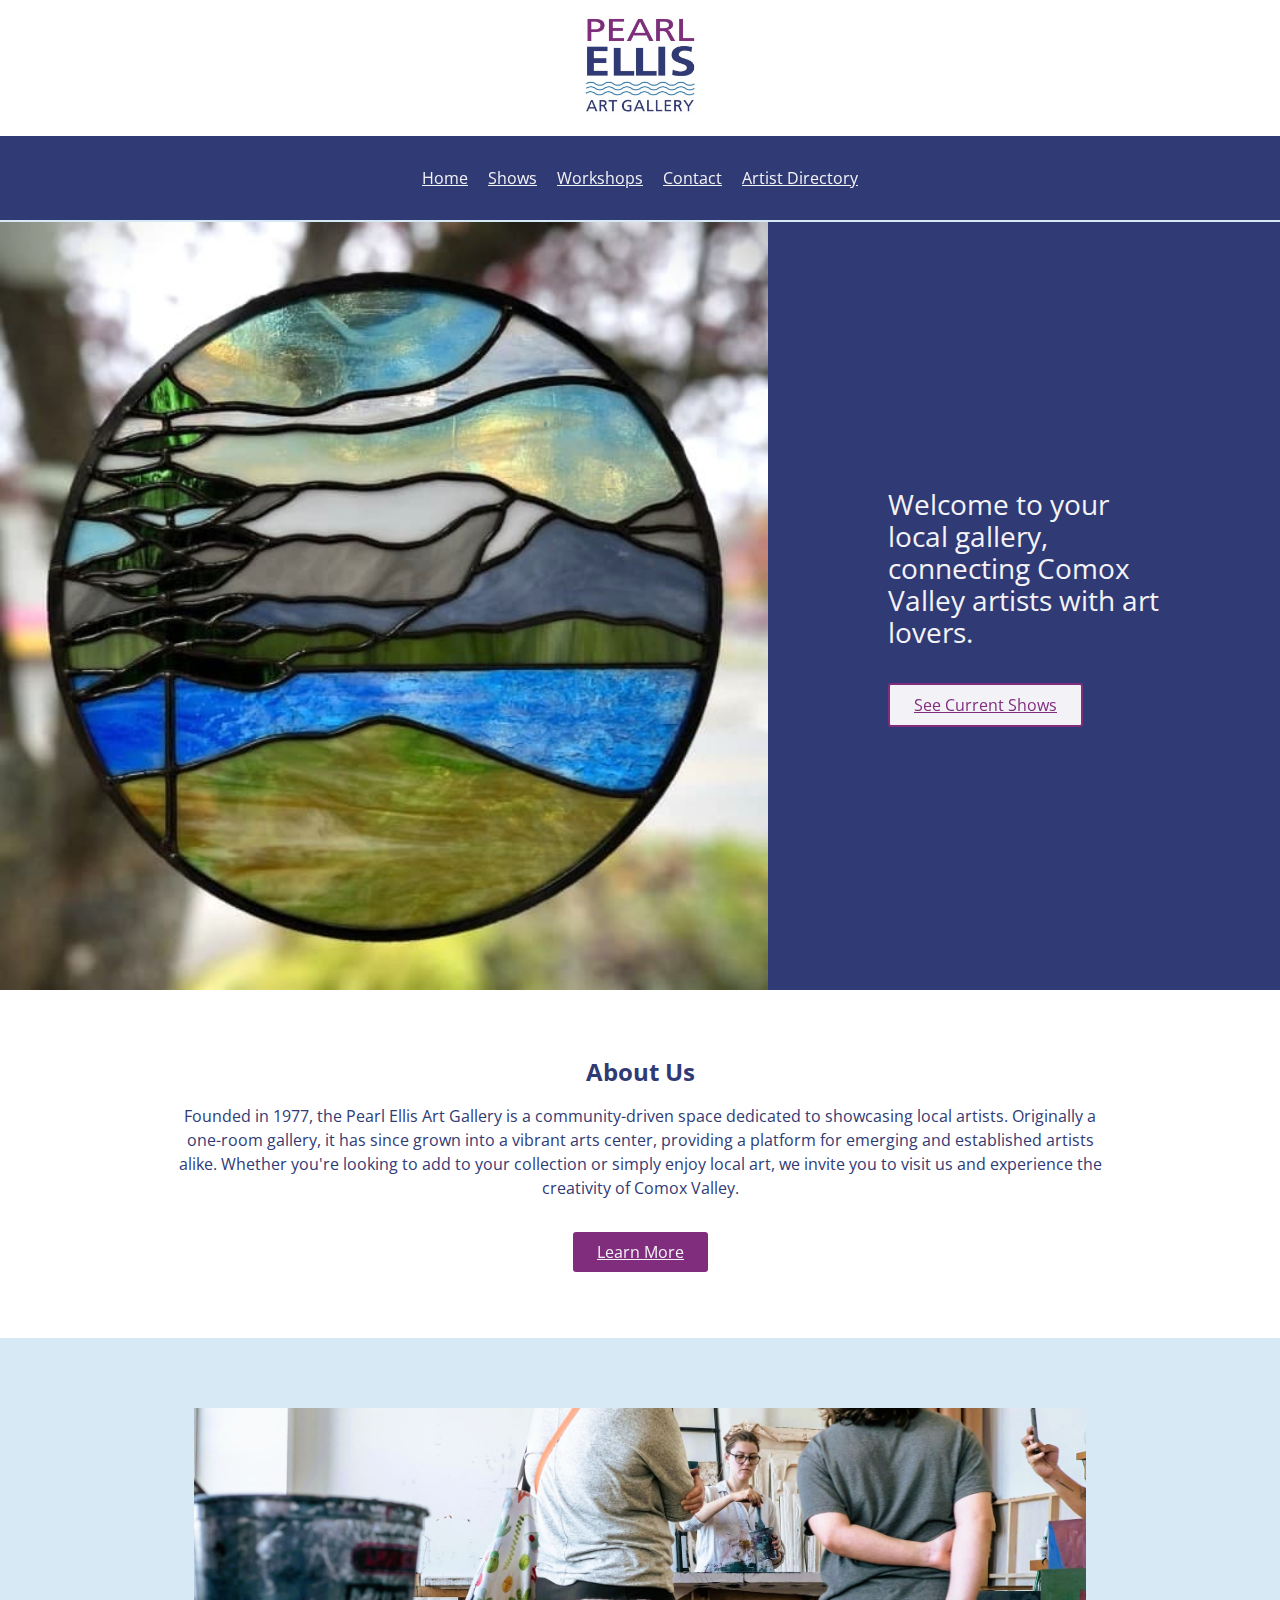
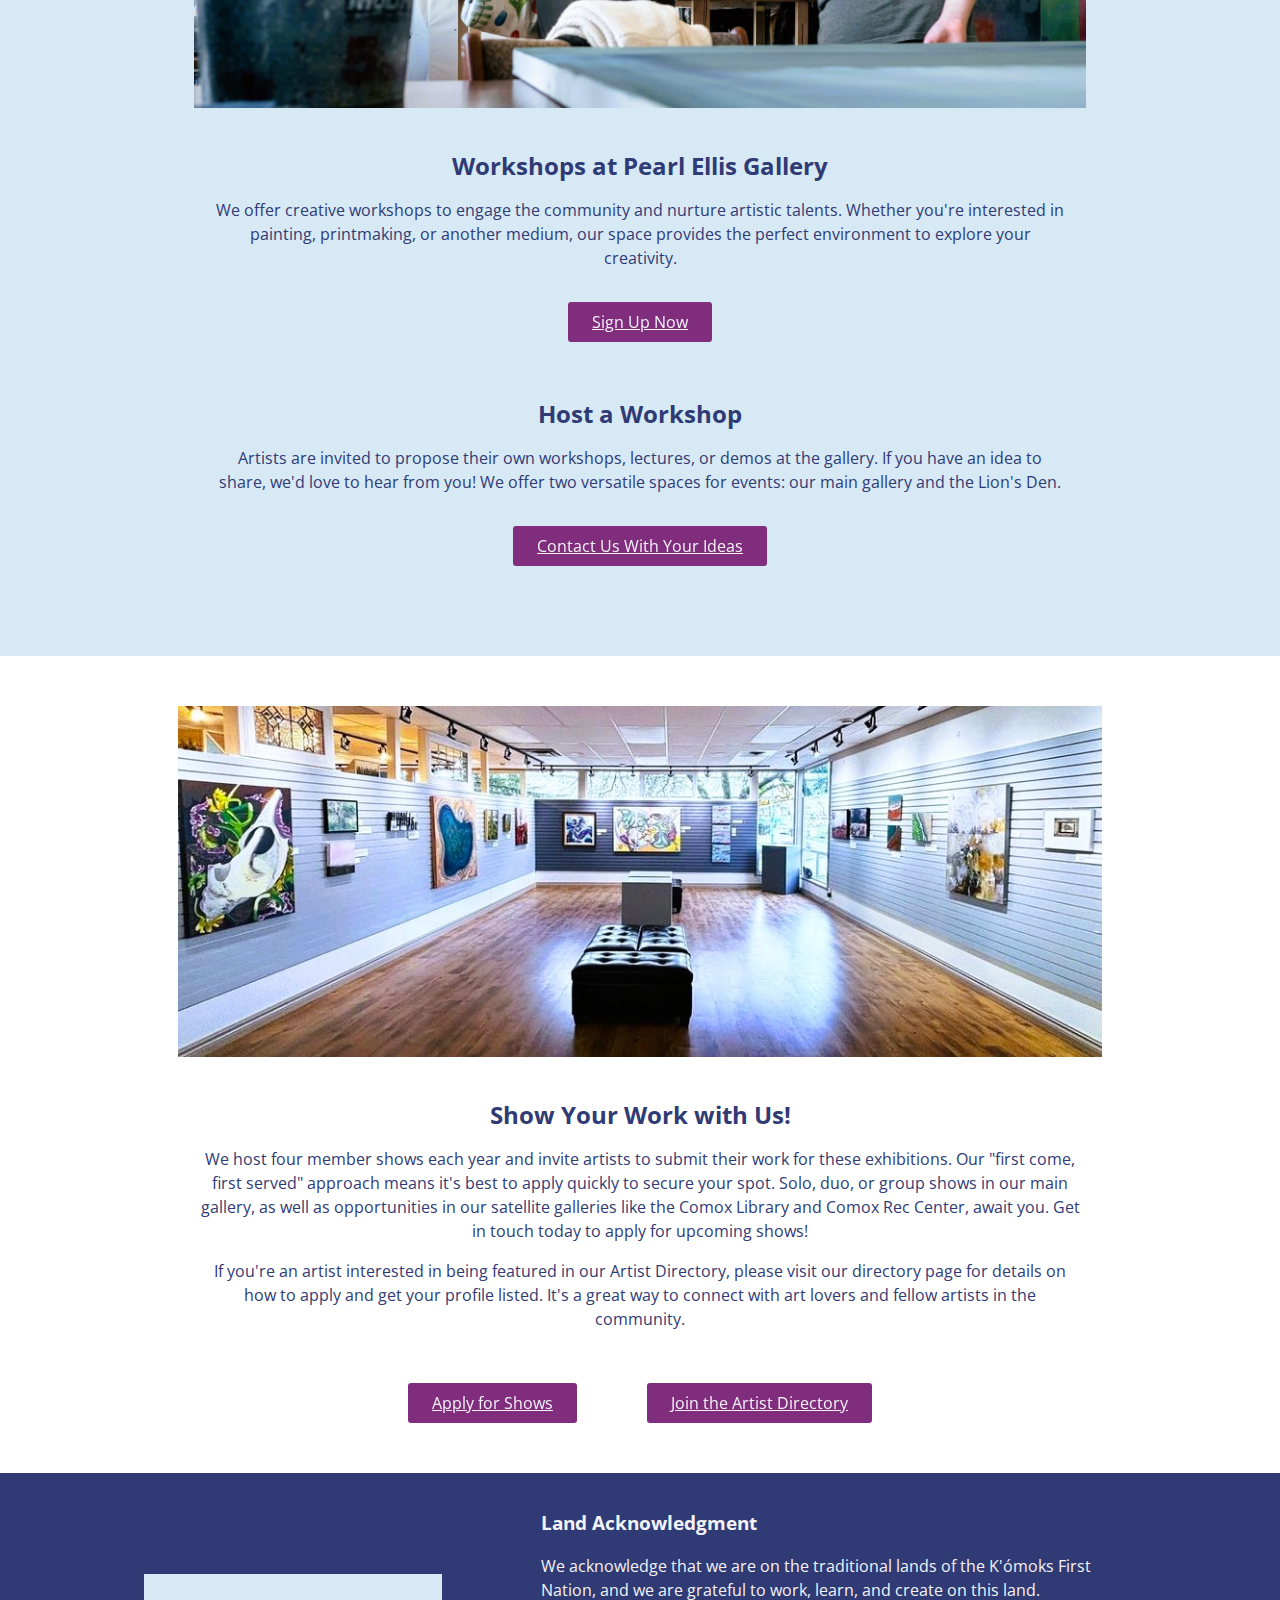
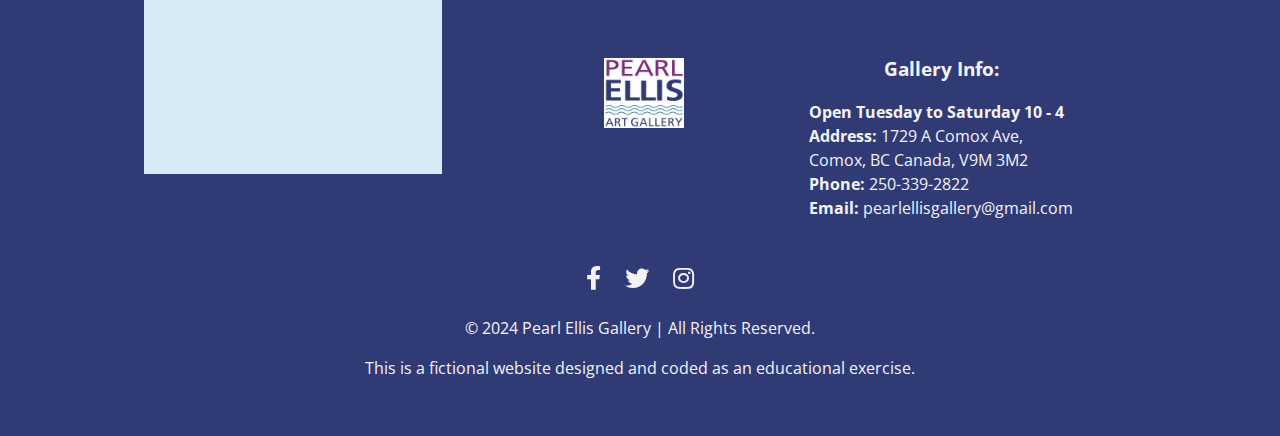
==== index.html @ 9b680665 "Make social icons grow on hover" ====
<!DOCTYPE html>
<html lang="en">
  <head>
    <meta charset="UTF-8" />
    <meta name="viewport" content="width=device-width, initial-scale=1.0" />
    <title>Home Page</title>
    <link rel="stylesheet" href="style.css" />
    <link rel="preconnect" href="https://fonts.googleapis.com" />
    <link rel="preconnect" href="https://fonts.gstatic.com" crossorigin />
    <link
      href="https://fonts.googleapis.com/css2?family=Roboto:wght@400;700&display=swap"
      rel="stylesheet"
    />
    <link
      href="https://fonts.googleapis.com/css2?family=Open+Sans:wght@400;700&display=swap"
      rel="stylesheet"
    />
    <link
      href="https://cdnjs.cloudflare.com/ajax/libs/font-awesome/5.15.4/css/all.min.css"
      rel="stylesheet"
    />
  </head>
  <body>
    <header>
      <div class="header-logo">
        <a href="index.html"
          ><img
            src="images/pearl-ellis-logo.jpg"
            alt="Pearl Ellis Logo"
            width="112"
        /></a>
      </div>
      <nav>
        <button class="hamburger" aria-label="Toggle navigation">
          <i class="fas fa-bars"></i>
        </button>
        <ul class="nav-links">
          <li><a href="/index.html" class="hvr-grow">Home</a></li>
          <li><a href="/shows.html" class="hvr-grow">Shows</a></li>
          <li><a href="/workshops.html" class="hvr-grow">Workshops</a></li>
          <li><a href="/" class="hvr-grow">Contact</a></li>
          <li><a href="/artist-directory.html" class="hvr-grow">Artist Directory</a></li>
        </ul>
      </nav>
    </header>
    <main>
      <section class="hero">
        <div class="hero-copy">
          <h1>
            Welcome to your local gallery, connecting Comox Valley artists with
            art lovers.
          </h1>
          <a href="/shows" class="hvr-grow">See Current Shows</a>
        </div>
        <div class="hero-img">
          <img
            src="images/thom-rypien-hero2.jpg"
            alt="Thom Rypien stained glass landscape"
          />
        </div>
      </section>
      <section class="about">
        <h2>About Us</h2>
        <p>
          Founded in 1977, the Pearl Ellis Art Gallery is a community-driven
          space dedicated to showcasing local artists. Originally a one-room
          gallery, it has since grown into a vibrant arts center, providing a
          platform for emerging and established artists alike. Whether you're
          looking to add to your collection or simply enjoy local art, we invite
          you to visit us and experience the creativity of Comox Valley.
        </p>
        <a href="/about" class="hvr-grow">Learn More</a>
      </section>
      <section class="workshops">
        <div class="workshop-wrapper">
          <div class="workshop-img">
            <img
              src="images/workshop-pexels-urfriendlyphotog.jpg"
              alt="Students in a workshop"
            />
          </div>
          <!--There are no images of Pearl Ellis' workshops in action, so I borrowed one from Pexels-->
          <div class="workshop-copy">
            <h2>Workshops at Pearl Ellis Gallery</h2>
            <p>
              We offer creative workshops to engage the community and nurture
              artistic talents. Whether you&apos;re interested in painting,
              printmaking, or another medium, our space provides the perfect
              environment to explore your creativity.
            </p>
            <a href="/workshops" class="hvr-grow">Sign Up Now</a>
          </div>
          <div class="host-workshop">
            <h2>Host a Workshop</h2>
            <p>
              Artists are invited to propose their own workshops, lectures, or
              demos at the gallery. If you have an idea to share, we'd love to
              hear from you! We offer two versatile spaces for events: our main
              gallery and the Lion&apos;s Den.
            </p>
            <a href="mailto:" class="hvr-grow">Contact Us With Your Ideas</a>
          </div>
        </div>
      </section>
      <section class="artists">
        <div class="artists-img">
          <img
            src="images/pearl-ellis-gallery.jpg"
            alt="Photo of the Pearl Ellis Gallery"
          />
        </div>
        <!--This image is pretty small to begin with, so I didn't optimize.-->
        <div class="artists-copy">
          <h2>Show Your Work with Us&excl;</h2>
          <p>
            We host four member shows each year and invite artists to submit
            their work for these exhibitions. Our "first come, first served"
            approach means it&apos;s best to apply quickly to secure your spot.
            Solo, duo, or group shows in our main gallery, as well as
            opportunities in our satellite galleries like the Comox Library and
            Comox Rec Center, await you. Get in touch today to apply for
            upcoming shows!
          </p>
          <p>
            If you're an artist interested in being featured in our Artist
            Directory, please visit our directory page for details on how to
            apply and get your profile listed. It's a great way to connect with
            art lovers and fellow artists in the community.
          </p>
        </div>
        <div class="cta-buttons">
          <a href="/shows" class="hvr-grow">Apply for Shows</a>
          <a href="/artist-directory" class="hvr-grow"
            >Join the Artist Directory</a
          >
        </div>
      </section>
    </main>
    <footer>
      <section class="first-footer">
        <div class="foot-wrap">
          <div class="map"><iframe src="https://www.google.com/maps/embed?pb=!1m18!1m12!1m3!1d2582.0289167567903!2d-124.92687402348847!3d49.672593971454205!2m3!1f0!2f0!3f0!3m2!1i1024!2i768!4f13.1!3m3!1m2!1s0x54881315b96ec27f%3A0x7d62df0ee9deee7a!2sPearl%20Ellis%20Gallery!5e0!3m2!1sen!2sca!4v1732381402403!5m2!1sen!2sca" width="300" height="225" style="border:0;" allowfullscreen="" loading="lazy" referrerpolicy="no-referrer-when-downgrade"></iframe></div>
          <div class="foot-details">
            <div class="land-back">
              <h3>Land Acknowledgment</h3>
              <p>
                We acknowledge that we are on the traditional lands of the
                K&apos;ómoks First Nation, and we are grateful to work, learn,
                and create on this land.
              </p>
            </div>
            <div class="gallery-info">
              <a href="index.html">
                <img
                  src="images/pearl-ellis-logo.jpg"
                  alt="Pearl Ellis Logo"
                  width="80"
              /></a>
              <div class="info-wrap">
                <h3>Gallery Info&colon;</h3>
                <!--Adding the colon aligned the h3 with the list, mysteriously!-->
                <ul>
                  <li><strong>Open Tuesday to Saturday 10 - 4</strong></li>
                  <li>
                    <strong>Address:</strong> 1729 A Comox Ave,<br />Comox, BC
                    Canada, V9M 3M2
                  </li>
                  <li><strong>Phone:</strong> 250-339-2822</li>
                  <li><strong>Email:</strong> pearlellisgallery@gmail.com</li>
                </ul>
              </div>
            </div>
          </div>
        </div>
      </section>
      <section class="second-footer">
        <div class="socials">
          <a
            href="https://facebook.com/pearlellisgallerycomox"
            target="_blank"
            class="hvr-grow"
          >
            <i class="fab fa-facebook-f"></i>
          </a>
          <a
            href="https://twitter.com/pearlellis?prefetchTimestamp=1732036372555"
            target="_blank"
            class="hvr-grow"
          >
            <i class="fab fa-twitter"></i>
          </a>
          <a
            href="https://instagram.com/pearlellisgallery/"
            target="_blank"
            class="hvr-grow"
          >
            <i class="fab fa-instagram"></i>
          </a>
        </div>
        <div class="copyright">
          <p>&copy; 2024 Pearl Ellis Gallery | All Rights Reserved.</p>
          <p>
            This is a fictional website designed and coded as an educational
            exercise.
          </p>
        </div>
      </section>
    </footer>
    <!--Java script for hamburger menu-->
    <script>
      document
        .querySelector(".hamburger")
        .addEventListener("click", function () {
          document.querySelector(".nav-links").classList.toggle("active");
        });
    </script>
  </body>
</html>
---- style.css ----
/*-------- GLOBAL STYLES ---------*/

* {
  box-sizing: border-box;
}

html {
  font-size: 62.5%;
}

body {
  font-size: 1.6rem;
  font-family: "Open Sans", sans-serif;
  font-weight: 400;
  line-height: 2.4rem;
  margin: 0 auto;
  color: #303a75;
  text-align: center;
}

/*-------- TYPOGRAPHY ---------*/

h1 {
  line-height: 3.2rem;
  font-size: 2.8rem;
}

h1 h2 h3 {
  font-family: "Roboto", serif;
  font-weight: 400;
  font-style: normal;
}

a {
  color: #802d7e;
}

/*-------- HEADER ---------*/

.header-logo {
  padding-top: 1.6rem;
  padding-bottom: 1.6rem;
  margin: 0;
}

header nav {
  background-color: #303a75;
  width: 100%;
  position: relative;
  display: flex;
  justify-content: center;
  align-items: center;
  padding: 1rem;
  flex-direction: column;
  border-bottom: 2px solid #d6e9f5;
}

nav ul {
  list-style-type: none;
  padding: 0;
  text-align: center;
  display: none;
  flex-direction: column;
  justify-content: flex-start;
  align-items: center;
}

nav ul.active {
  display: flex;
}

nav a {
  text-decoration: underline;
  color: #f3f3f7;
  line-height: 3.2rem;
}

nav a:hover {
  color:#d6e9f5
}

/* Grow */
.hvr-grow {
  display: inline-block;
  vertical-align: middle;
  -webkit-transform: perspective(1px) translateZ(0);
  transform: perspective(1px) translateZ(0);
  box-shadow: 0 0 1px rgba(0, 0, 0, 0);
  -webkit-transition-duration: 0.3s;
  transition-duration: 0.3s;
  -webkit-transition-property: transform;
  transition-property: transform;
}
.hvr-grow:hover, .hvr-grow:focus, .hvr-grow:active {
  -webkit-transform: scale(1.1);
  transform: scale(1.1);
}

.hamburger {
  display: flex;
  flex-direction: column;
  align-items: center;
  background: none;
  border: none;
  color: #f3f3f7;
  font-size: 3.2rem;
}

/*-------- HERO SECTION---------*/

.hero-copy {
  background-color: #303a75;
  color: #f3f3f7;
  text-align: center;
  padding: 2rem;
}

.hero h1 {
  font-weight: 400;
}

.hero a {
  display: inline-block;
  background: #f3f3f7;
  padding: 8px 24px;
  border: 2px solid #802d7e;
  border-radius: 3px;
  margin-top: 1.6rem;
  margin-bottom: 1.6rem;
  cursor: pointer;
}

.hero a:hover {
  background-color: #802d7e;
  color: #f3f3f7;
  border: 2px solid #f3f3f7
}

.hero-img img {
  width: 100%;
  max-height: 400px;
  object-fit: cover;
}

/*-------- ABOUT SECTION ---------*/

.about {
  padding: 2rem;
}

.about a {
  display: inline-block;
  background: #802d7e;
  padding: 0.8rem 2.4rem;
  color: #f3f3f7;
  border-radius: 3px;
  margin-top: 1.6rem;
  margin-bottom: 1.6rem;
}

.about a:hover {
  background: #f3f3f7;
  color: #802d7e;
  border: 2px solid #802d7e;
  border-radius: 3px;
}

/*-------- WORKSHOP SECTION ---------*/

.workshop-img img {
  width: 100%;
  max-height: 300px;
  object-fit: cover;
}

.workshops {
  background-color: #d6e9f5;
  padding: 2rem;
}

.workshops a {
  display: inline-block;
  background: #802d7e;
  padding: 0.8rem 2.4rem;
  color: #f3f3f7;
  border-radius: 3px;
  margin-top: 1.6rem;
}

.workshop-copy,
.host-workshop {
  padding: 2rem;
}

.workshops a:hover {
  background: #f3f3f7;
  color: #802d7e;
  border: 2px solid #802d7e;
  border-radius: 3px;
}

/*-------- ARTISTS SECTION ---------*/

.artists {
  margin-bottom: 5rem;
}

.artists-img img {
  width: 100%;
  max-height: 400px;
  object-fit: cover;
}

.cta-buttons a {
  background: #802d7e;
  padding: 0.8rem 2.4rem;
  color: #f3f3f7;
  border-radius: 3px;
  margin-top: 1.6rem;
  display: inline-block;
  margin-right: 1rem;
  margin-left: 1rem;
}

.cta-buttons a:hover {
  background: #f3f3f7;
  color: #802d7e;
  border: 2px solid #802d7e;
  border-radius: 3px;
}

.artists-copy {
  padding: 2rem;
}

/*-------- FOOTER SECTION ---------*/

footer {
  background-color: #303a75;
  color: #f3f3f7;
  padding: 2rem;
}

.gallery-info ul {
  list-style: none;
  text-align: left;
}

.gallery-info {
  padding-top: 2rem;
  padding-bottom: 2rem;
}

.socials a {
  font-size: 2.4rem;
  color: #f3f3f7;
  text-decoration: none;
  padding: 1rem;
}

.socials a:hover {
  color: #d6e9f5;
}

.iframe {
  max-width: 200px;
}

/*========LARGE DEVICES (desktops, 1200px and up)========*/

@media only screen and (min-width: 1200px) {
  /*-------- LARGE HEADER ---------*/

  nav ul {
    display: flex;
    flex-direction: row;
  }

  nav ul li {
    margin: 0 1rem;
  }

  .hamburger {
    display: none;
  }

  /*-------- LARGE HERO ---------*/

  .hero {
    display: flex;
    flex-direction: row;
    align-items: stretch;
  }

  .hero-img img {
    width: 100%;
    height: 100%;
    max-height: none;
  }

  .hero-img {
    width: 60%;
    display: flex;
    justify-content: flex-start;
  }

  .hero-copy {
    width: 40%;
    text-align: left;
    align-content: center;
    padding: 12rem;
    order: 2;
  }

  /*-------- LARGE ABOUT ---------*/

  .about {
    margin: 0 auto;
    max-width: 80%;
    padding: 5rem;
  }

  /*-------- LARGE Workshops ---------*/

  .workshop-wrapper {
    max-width: 80%;
    margin: 0 auto;
    padding: 5rem;
  }

  /*-------- LARGE ARTISTS SECTION ---------*/

  .artists {
    margin: 0 auto;
    max-width: 80%;
    padding: 5rem;
  }

  .cta-buttons {
    display: flex;
    gap: 5rem;
    justify-content: center;
  }

  /*-------- LARGE FOOTERS ---------*/

  .foot-wrap {
    margin: 0 auto;
    max-width: 80%;
    display: flex;
    flex-direction: row;
    justify-content: space-between;
  }

  .first-footer {
    display: flex;
    flex-direction: row;
  }
  /*The map as a bg colour dummy, until I learn about the Google Map Embed*/
  .map {
    width: 30%;
    height: 200px;
    background-color: #d6e9f5;
    align-self: center;
  }

  .land-back {
    text-align: left;
  }

  .foot-details {
    width: 60%;
    align-items: center;
  }

  .first-footer {
    align-items: center;
    justify-content: space-between;
  }

  .gallery-info {
    display: flex;
    flex-direction: row;
    justify-content: space-around;
    align-items: flex-start;
  }

  .gallery-info img {
    max-height: 80px;
    margin-top: 2rem;
  }

  .gallery-info ul {
    padding: 0;
  }

  .copyright {
    padding-bottom: 2rem;
  }
}
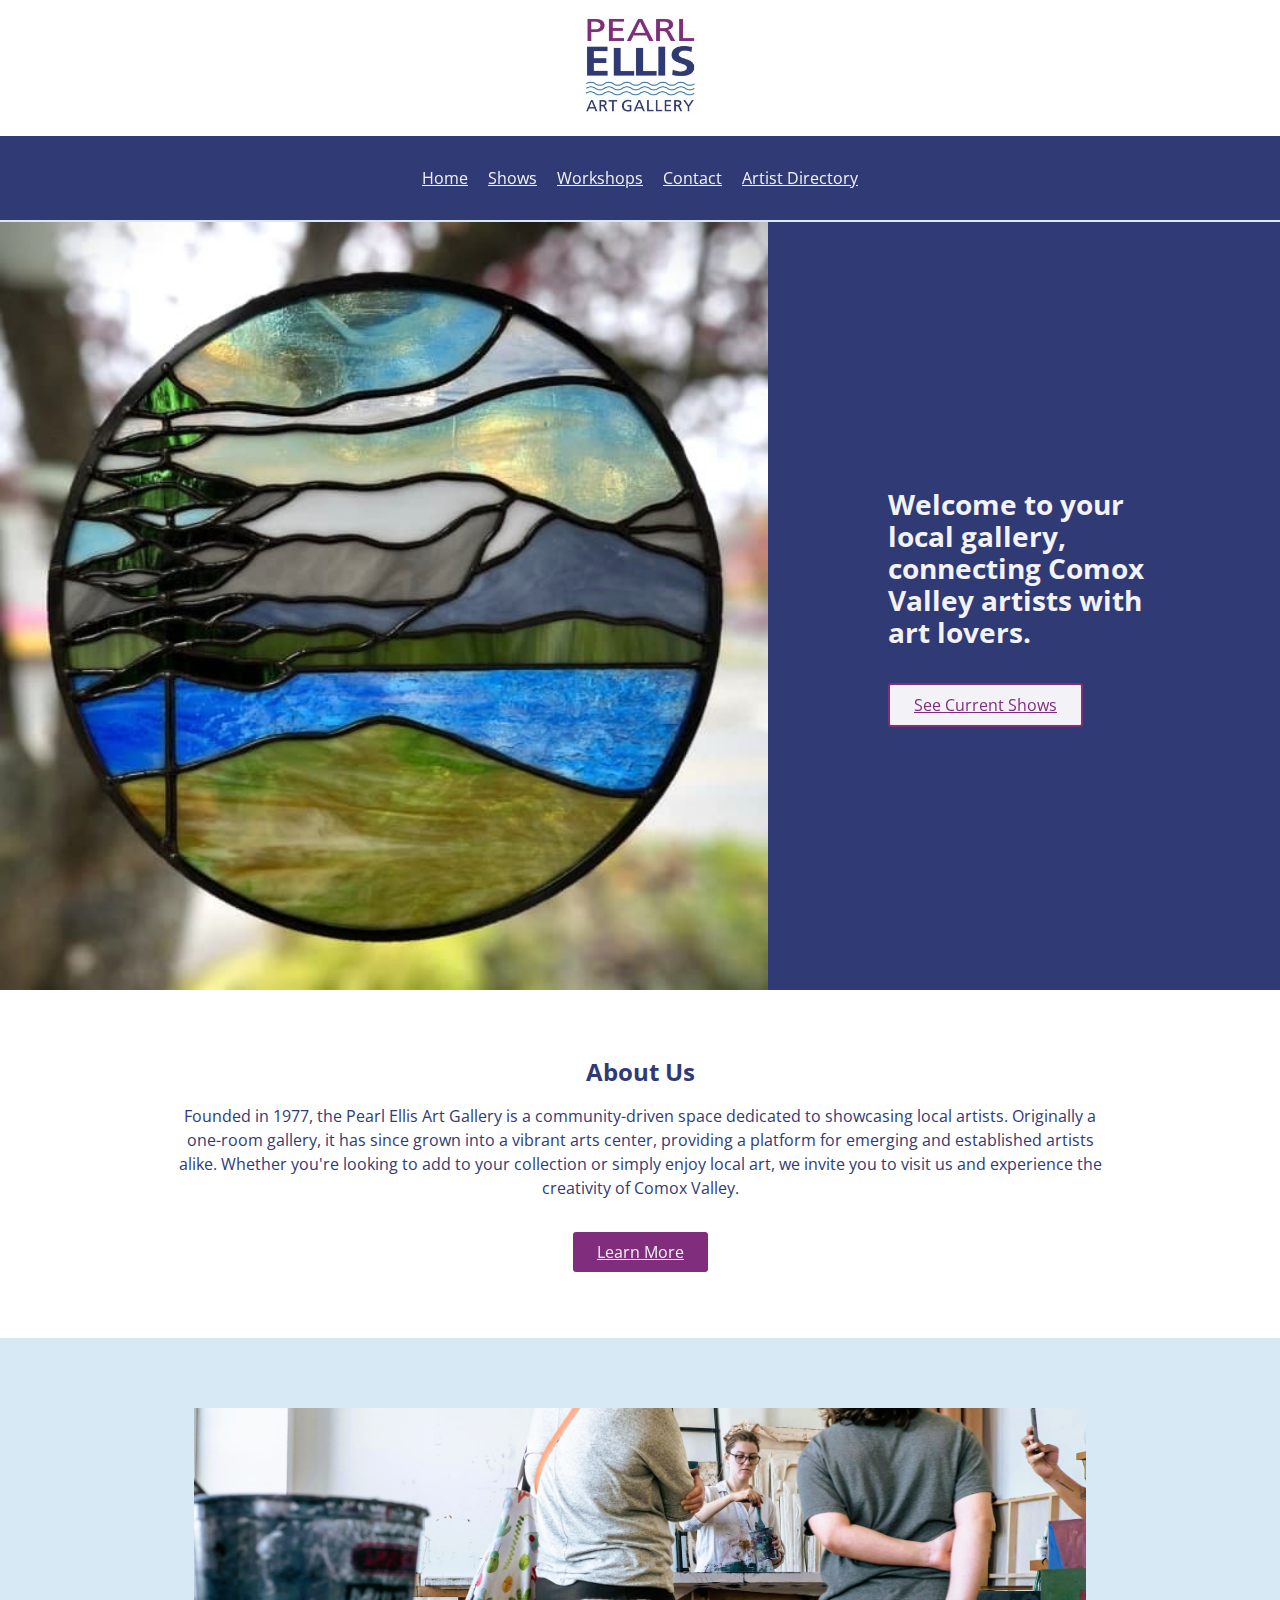
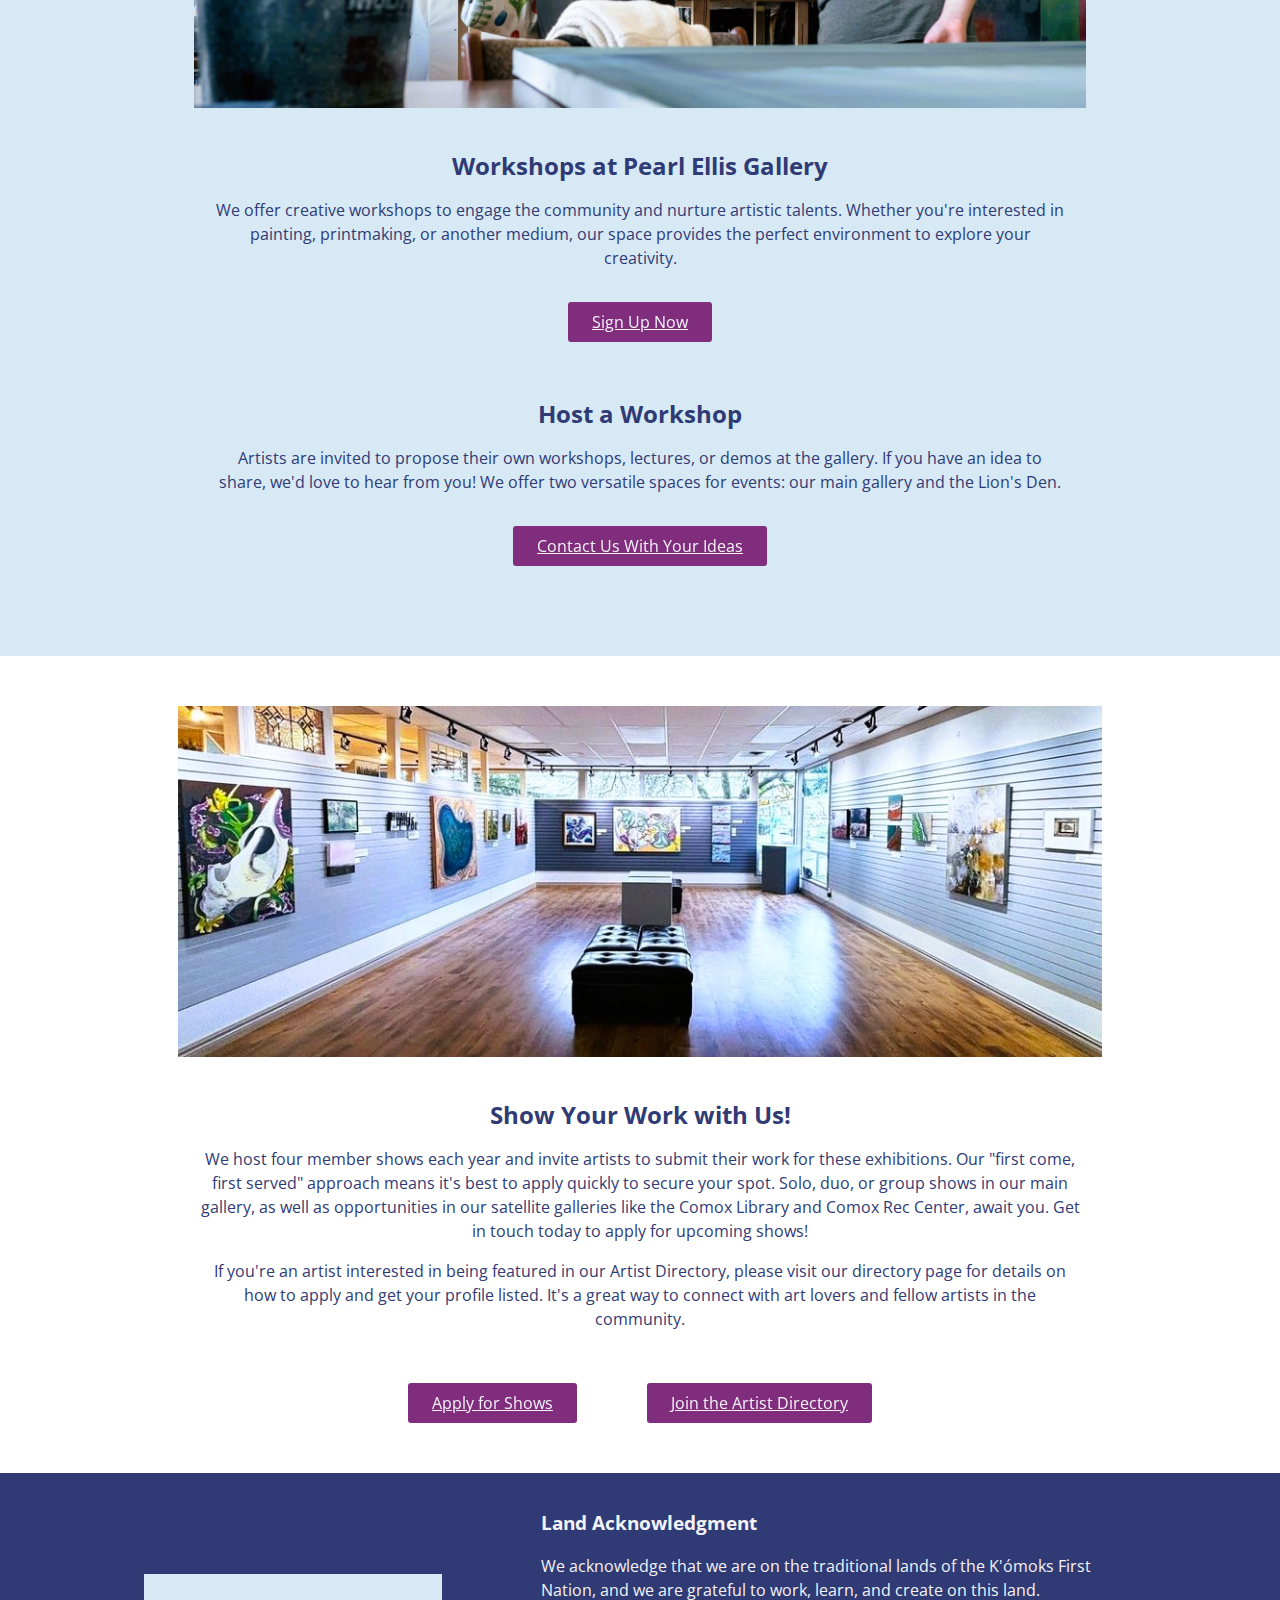
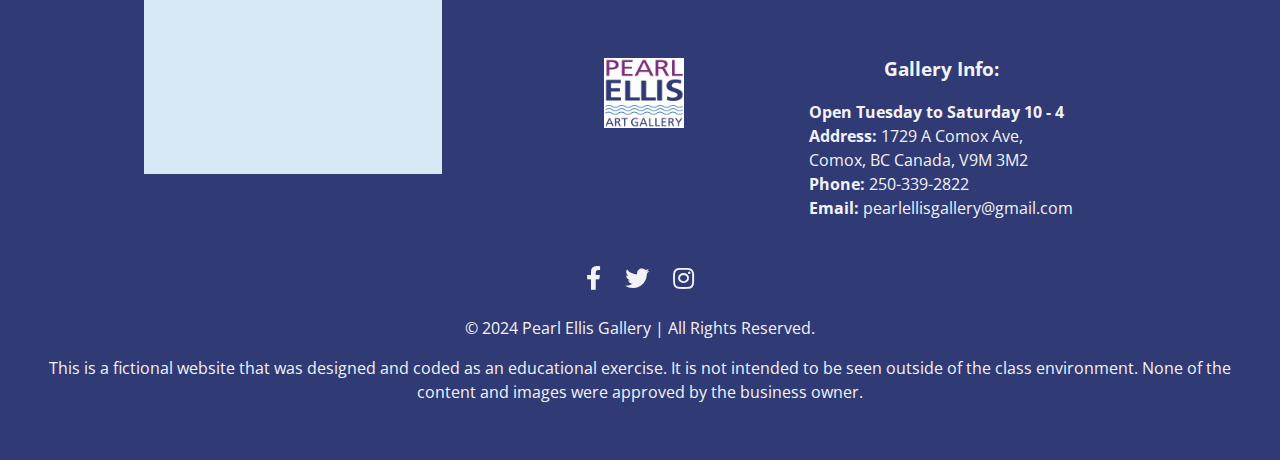
==== commit 8d1aae97: "Max disclaimer same as requested in project" ====
--- a/index.html
+++ b/index.html
@@ -35,11 +35,11 @@
           <i class="fas fa-bars"></i>
         </button>
         <ul class="nav-links">
-          <li><a href="/index.html" class="hvr-grow">Home</a></li>
-          <li><a href="/shows.html" class="hvr-grow">Shows</a></li>
-          <li><a href="/workshops.html" class="hvr-grow">Workshops</a></li>
+          <li><a href="index.html" class="hvr-grow">Home</a></li>
+          <li><a href="shows.html" class="hvr-grow">Shows</a></li>
+          <li><a href="/" class="hvr-grow">Workshops</a></li>
           <li><a href="/" class="hvr-grow">Contact</a></li>
-          <li><a href="/artist-directory.html" class="hvr-grow">Artist Directory</a></li>
+          <li><a href="artist-directory.html" class="hvr-grow">Artist Directory</a></li>
         </ul>
       </nav>
     </header>
@@ -199,9 +199,7 @@
         </div>
         <div class="copyright">
           <p>&copy; 2024 Pearl Ellis Gallery | All Rights Reserved.</p>
-          <p>
-            This is a fictional website designed and coded as an educational
-            exercise.
+          <p>This is a fictional website that was designed and coded as an educational exercise. It is not intended to be seen outside of the class environment. None of the content and images were approved by the business owner.
           </p>
         </div>
       </section>
--- a/style.css
+++ b/style.css
@@ -115,7 +115,7 @@
   padding: 2rem;
 }
 
-.hero h1 {
+.hero h1 h3 {
   font-weight: 400;
 }
 
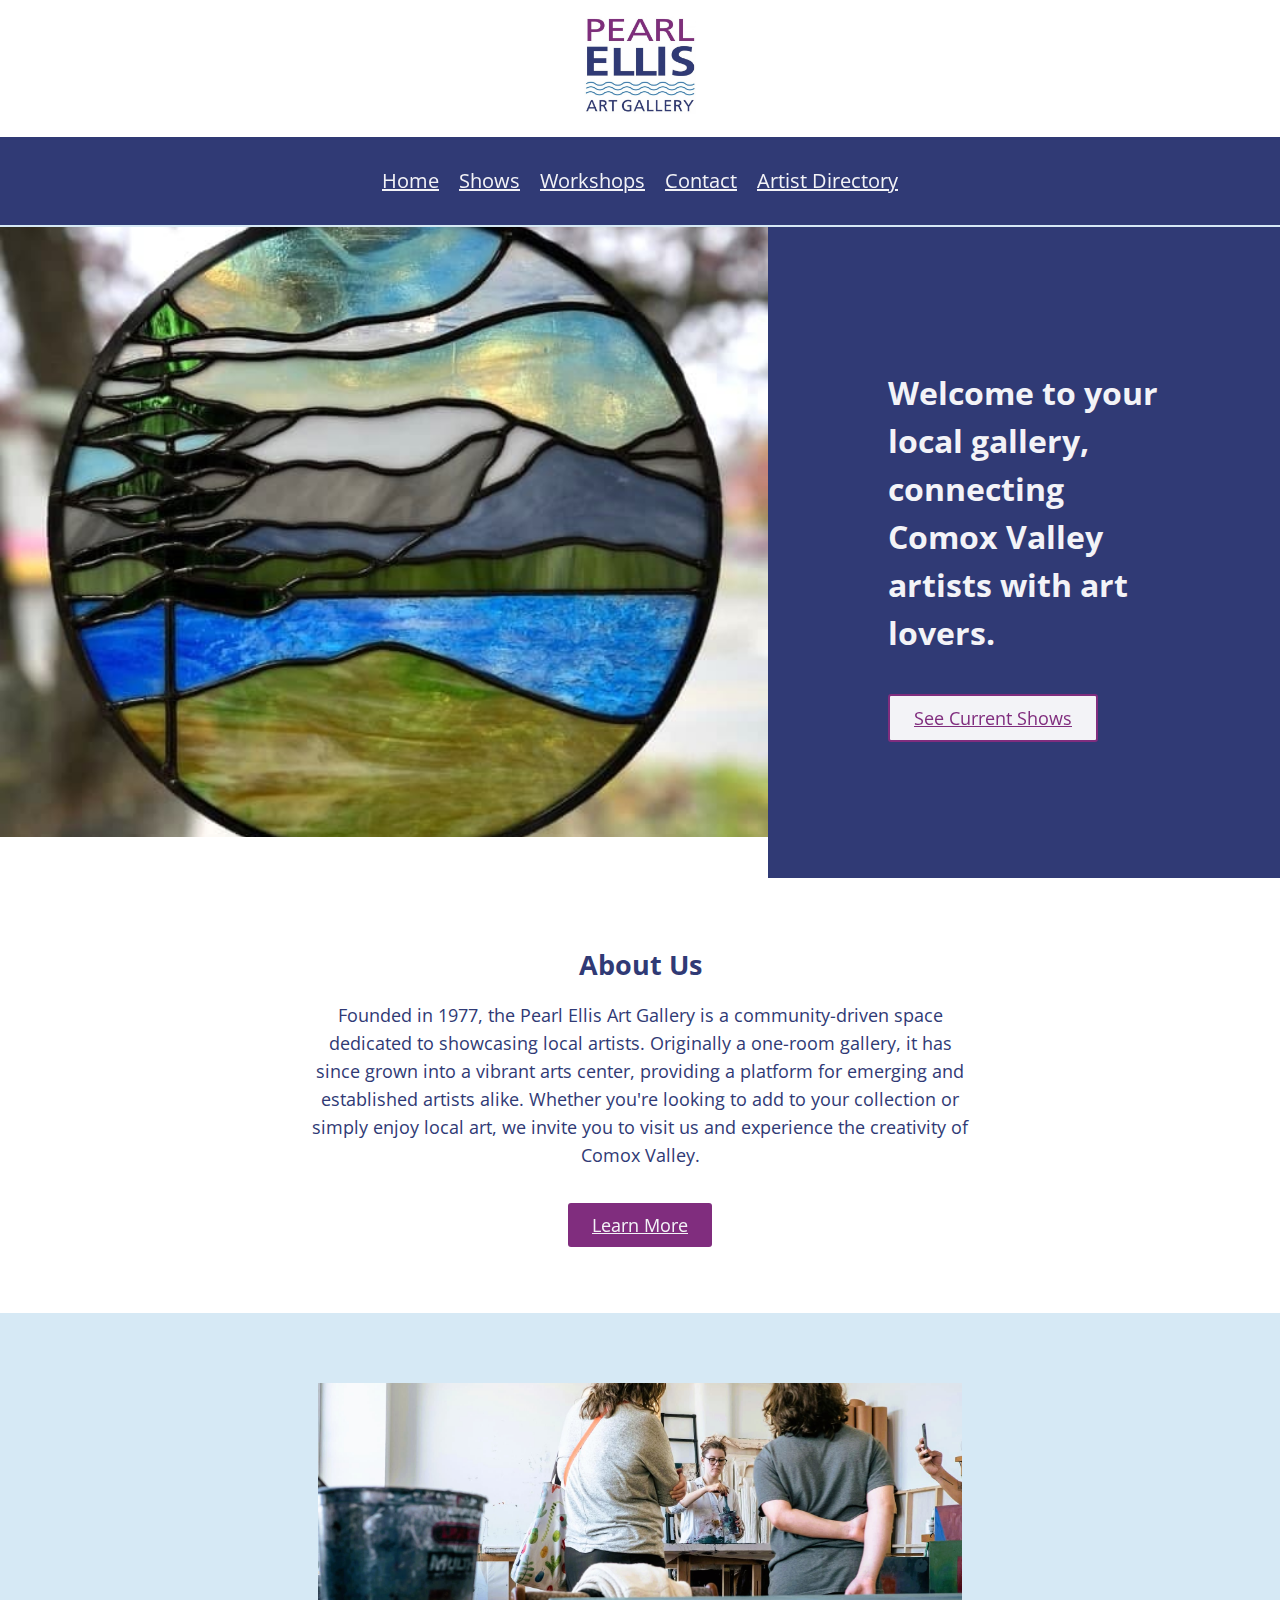
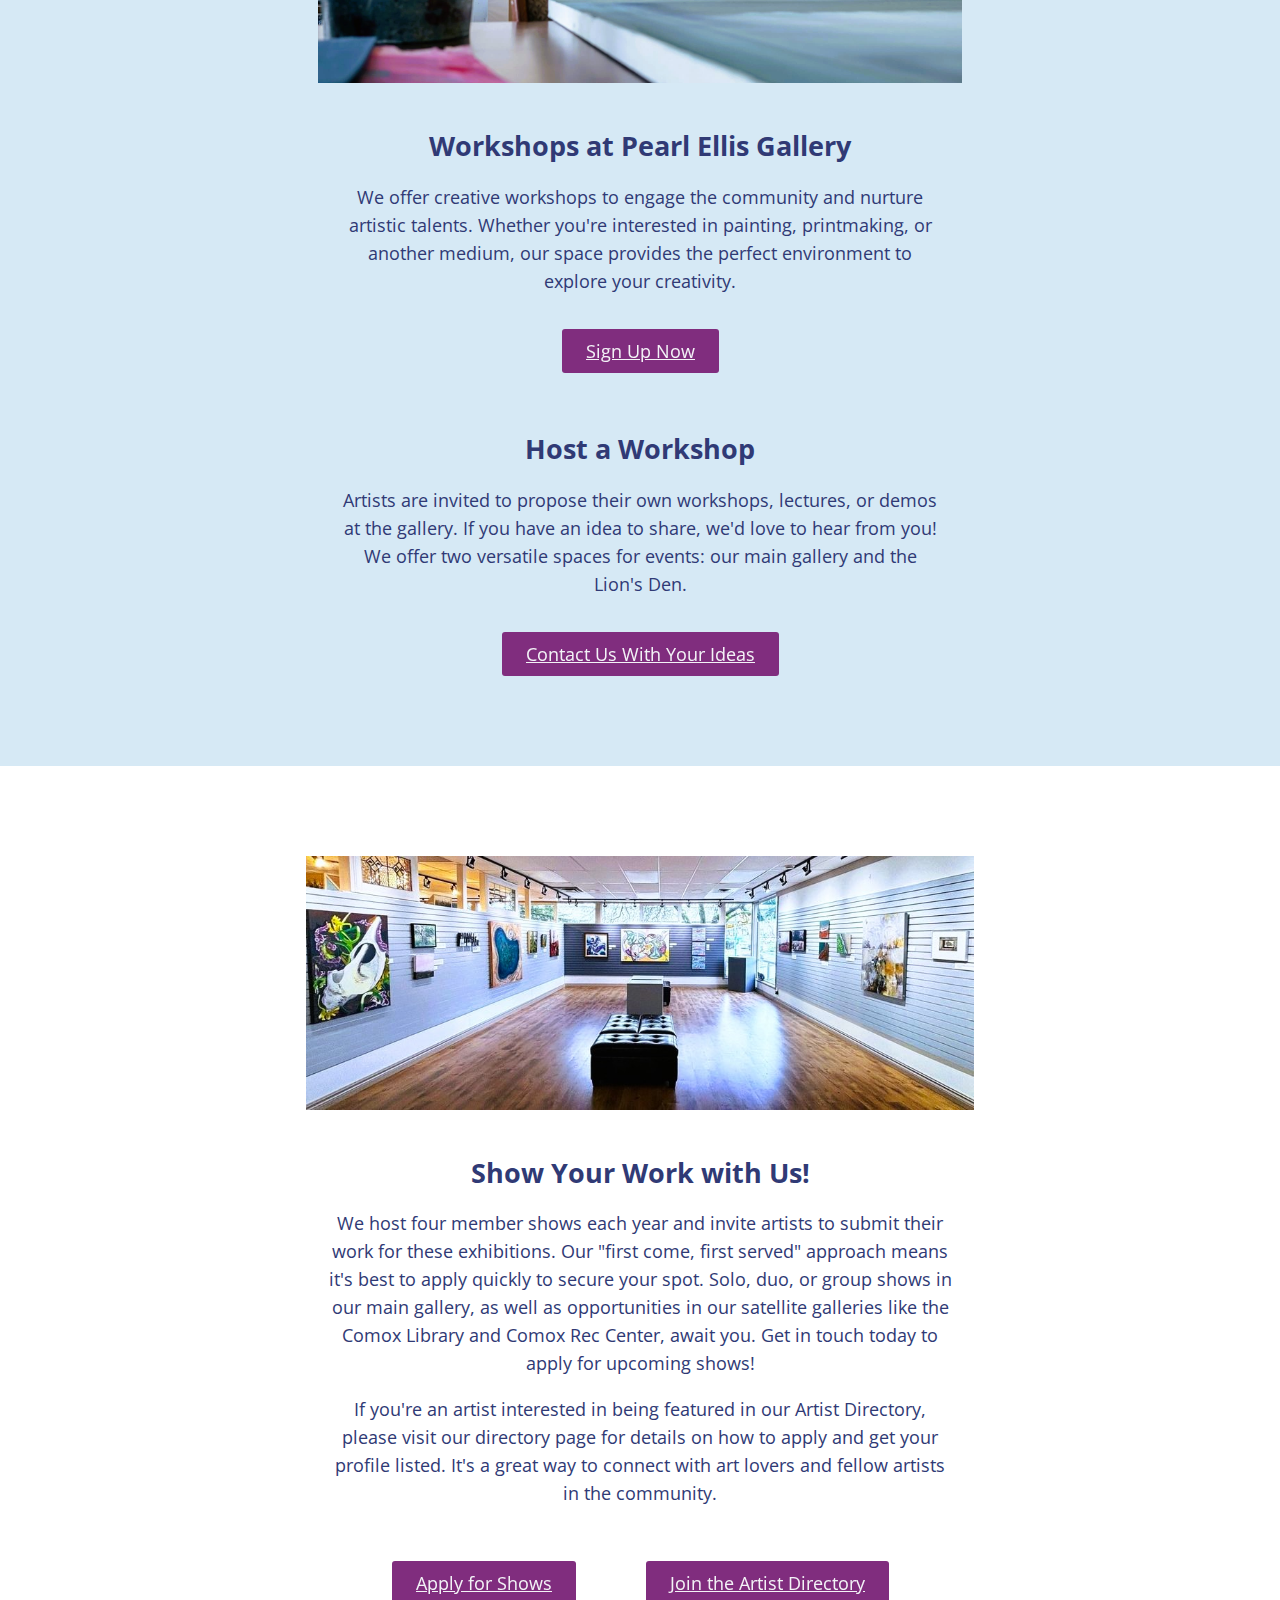
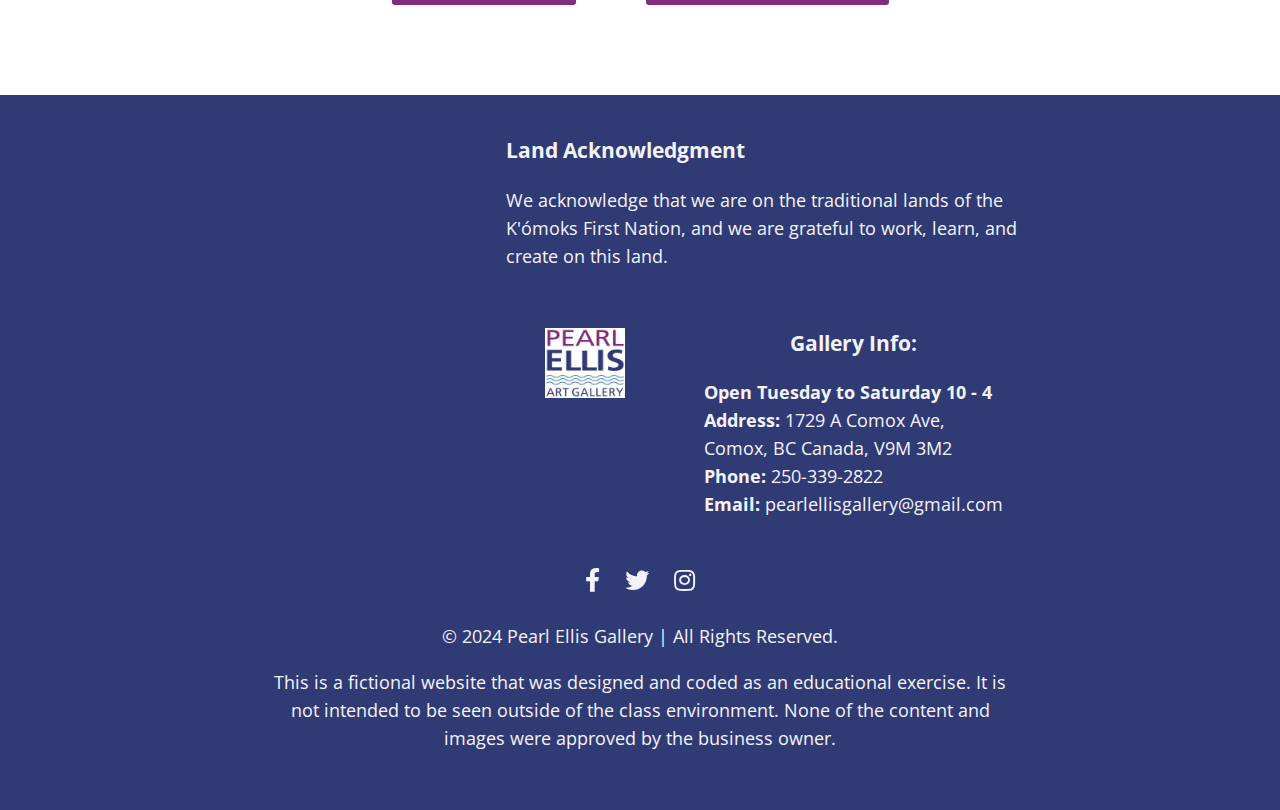
==== commit a7944c00: "Take out dead links" ====
--- a/index.html
+++ b/index.html
@@ -37,8 +37,8 @@
         <ul class="nav-links">
           <li><a href="index.html" class="hvr-grow">Home</a></li>
           <li><a href="shows.html" class="hvr-grow">Shows</a></li>
-          <li><a href="/" class="hvr-grow">Workshops</a></li>
-          <li><a href="/" class="hvr-grow">Contact</a></li>
+          <li><a href="" class="hvr-grow">Workshops</a></li>
+          <li><a href="" class="hvr-grow">Contact</a></li>
           <li><a href="artist-directory.html" class="hvr-grow">Artist Directory</a></li>
         </ul>
       </nav>
--- a/style.css
+++ b/style.css
@@ -1,4 +1,4 @@
-/*-------- GLOBAL STYLES ---------*/
+/*========= GLOBAL STYLES =========*/
 
 * {
   box-sizing: border-box;
@@ -9,74 +9,13 @@
 }
 
 body {
-  font-size: 1.6rem;
+  font-size: 1.8rem;
   font-family: "Open Sans", sans-serif;
   font-weight: 400;
-  line-height: 2.4rem;
+  line-height: 2.8rem;
   margin: 0 auto;
   color: #303a75;
   text-align: center;
-}
-
-/*-------- TYPOGRAPHY ---------*/
-
-h1 {
-  line-height: 3.2rem;
-  font-size: 2.8rem;
-}
-
-h1 h2 h3 {
-  font-family: "Roboto", serif;
-  font-weight: 400;
-  font-style: normal;
-}
-
-a {
-  color: #802d7e;
-}
-
-/*-------- HEADER ---------*/
-
-.header-logo {
-  padding-top: 1.6rem;
-  padding-bottom: 1.6rem;
-  margin: 0;
-}
-
-header nav {
-  background-color: #303a75;
-  width: 100%;
-  position: relative;
-  display: flex;
-  justify-content: center;
-  align-items: center;
-  padding: 1rem;
-  flex-direction: column;
-  border-bottom: 2px solid #d6e9f5;
-}
-
-nav ul {
-  list-style-type: none;
-  padding: 0;
-  text-align: center;
-  display: none;
-  flex-direction: column;
-  justify-content: flex-start;
-  align-items: center;
-}
-
-nav ul.active {
-  display: flex;
-}
-
-nav a {
-  text-decoration: underline;
-  color: #f3f3f7;
-  line-height: 3.2rem;
-}
-
-nav a:hover {
-  color:#d6e9f5
 }
 
 /* Grow */
@@ -96,6 +35,70 @@
   transform: scale(1.1);
 }
 
+/*========= TYPOGRAPHY =========*/
+
+h1 {
+  line-height: 4.8rem;
+  font-size: 3.2rem;
+}
+
+h1 h2 h3 {
+  font-family: "Roboto", serif;
+  font-weight: 400;
+  font-style: normal;
+}
+
+a {
+  color: #802d7e;
+}
+
+/*========= HOME PAGE ========*/
+
+/*-------- HEADER ---------*/
+
+.header-logo {
+  padding-top: 1.6rem;
+  padding-bottom: 1.6rem;
+  margin: 0;
+}
+
+header nav {
+  background-color: #303a75;
+  width: 100%;
+  position: relative;
+  display: flex;
+  justify-content: center;
+  align-items: center;
+  padding: 1rem;
+  flex-direction: column;
+  border-bottom: 2px solid #d6e9f5;
+}
+
+nav ul {
+  list-style-type: none;
+  padding: 0;
+  text-align: center;
+  display: none;
+  flex-direction: column;
+  justify-content: flex-start;
+  align-items: center;
+}
+
+nav ul.active {
+  display: flex;
+}
+
+nav a {
+  text-decoration: underline;
+  color: #f3f3f7;
+  font-size: 2.0rem;
+  line-height: 3.2rem;
+}
+
+nav a:hover {
+  color:#d6e9f5
+}
+
 .hamburger {
   display: flex;
   flex-direction: column;
@@ -266,9 +269,211 @@
   max-width: 200px;
 }
 
+/*========= SHOWS PAGE ========*/
+
+.submissions {
+  background-color: #d6e9f5;
+  padding: 2rem;
+}
+
+.upcoming,
+.more-upcoming,
+.recent,
+.old,
+.oldest
+{
+  padding: 2em;
+}
+
+.upcoming img {
+  width: 100%;
+  max-height: 400px;
+  object-fit: cover;
+  max-width: 600px;
+}
+
+/*-------- FORM STYLES ---------*/
+
+/*Styles are borrowed from Claire Guiot's Codepen and adjusted to fit my layout*/
+
+.wrapper-form {
+  background-color: #f3f3f7;
+  border-radius: 2px;
+  padding: 20px;
+  max-width: 800px;
+  margin: 0 auto;
+  text-align: left;
+}
+
+.wrapper-button {
+  display: flex;
+  justify-content: flex-end;
+}
+
+/*----Form Controls----*/
+
+input,
+select,
+textarea {
+  font-size: 1em;
+}
+
+input[type="text"],
+select,
+textarea {
+  width: 100%;
+  padding: 1.2rem;
+  border: 1px solid #d6e9f5;
+  border-radius: 4px;
+  margin-top: .6rem;
+  margin-bottom: 1.6rem;
+  resize: vertical;
+}
+
+input[type="email"] {
+  width: 100%;
+  padding: 1.2rem;
+  border: 1px solid #d6e9f5;
+  border-radius: 2px;
+  margin-top: .6rem;
+  margin-bottom: 1.6rem;
+  resize: vertical;
+}
+
+textarea {
+  font-family: "Open-Sans";
+}
+
+fieldset {
+  margin-bottom: 1.6rem;
+  border: 1px solid #d6e9f5;
+}
+
+.label-required {
+  font-size: 1.2rem;
+  color: red;
+}
+
+input:required {
+  border: 2px solid red;
+}
+
+input[type="submit"] {
+  background: #802d7e;
+  padding: 0.8rem 2.4rem;
+  color: #f3f3f7;
+  border-radius: 3px;
+  margin-top: 1.6rem;
+  display: inline-block;
+  margin-right: 1rem;
+  margin-left: 1rem;
+  border-style: none;
+}
+
+input[type="submit"]:hover {
+  background: #f3f3f7;
+  color: #802d7e;
+  border: 2px solid #802d7e;
+  border-radius: 3px;
+}
+
+input[type="file"] {
+  padding-bottom: 1.6rem;
+  padding-top: .8rem;
+}
+
+.past-wrap img {
+  width: 100%;
+  object-fit: cover;
+  max-width: 200px;
+}
+
+.past {
+  margin: 2em;
+}
+
+
+/*-------- Shows Video Section ---------*/
+
+.news {
+  margin: 1em;
+  padding-bottom: 2em;
+}
+
+.vid-wrap iframe {
+  width: 100%;
+  max-height: 400px;
+  object-fit: cover;
+  max-width: 600px;
+}
+
+/*======== ARTIST DIRECTORY PAGE ========*/
+
+
+.directory {
+  background-color: #d6e9f5;
+  padding-bottom: 3rem;
+}
+
+
+.directory-img img {
+  width: 100%;
+  max-width: 400px;
+  object-fit: cover;
+}
+
+/*Much guidance from Claire Guiot's Codepen, adjusted to suit my table requirements https://codepen.io/AskClaireGuiot/pen/qBXyrjB?editors=0110*/
+
+table {
+  text-align: left;
+  width: 100%;
+}
+
+td, th {
+  padding: .8rem;
+  text-wrap: nowrap;
+}
+
+th {
+  padding-top: 1.2rem;
+  padding-bottom: 1.2rem;
+  background-color: #303a75;
+  color: #f3f3f7;
+}
+
+tr:nth-child(even) {
+  background-color: #f3f3f7;
+}
+
+tr:nth-child(odd) {
+  background-color: #e6edf1;
+}
+
+tbody tr:hover {
+  background-color: #e7dee7;
+}
+
+.table-wrap {
+  overflow-x: auto;
+}
+
+table a {
+  color: #303a75;
+  text-decoration: underline;
+}
+
+table a:hover {
+  cursor: pointer;
+}
+
+
+
 /*========LARGE DEVICES (desktops, 1200px and up)========*/
 
 @media only screen and (min-width: 1200px) {
+  
+  /*===========LARGE HOME PAGE=============*/
+  
   /*-------- LARGE HEADER ---------*/
 
   nav ul {
@@ -295,7 +500,7 @@
   .hero-img img {
     width: 100%;
     height: 100%;
-    max-height: none;
+    max-height: 610px;
   }
 
   .hero-img {
@@ -323,7 +528,7 @@
   /*-------- LARGE Workshops ---------*/
 
   .workshop-wrapper {
-    max-width: 80%;
+    max-width: 60%;
     margin: 0 auto;
     padding: 5rem;
   }
@@ -332,7 +537,7 @@
 
   .artists {
     margin: 0 auto;
-    max-width: 80%;
+    max-width: 72%;
     padding: 5rem;
   }
 
@@ -346,7 +551,7 @@
 
   .foot-wrap {
     margin: 0 auto;
-    max-width: 80%;
+    max-width: 72%;
     display: flex;
     flex-direction: row;
     justify-content: space-between;
@@ -356,11 +561,10 @@
     display: flex;
     flex-direction: row;
   }
-  /*The map as a bg colour dummy, until I learn about the Google Map Embed*/
+
   .map {
     width: 30%;
     height: 200px;
-    background-color: #d6e9f5;
     align-self: center;
   }
 
@@ -368,9 +572,11 @@
     text-align: left;
   }
 
-  .foot-details {
+  .foot-details,
+  .copyright {
     width: 60%;
     align-items: center;
+    margin: 0 auto;
   }
 
   .first-footer {
@@ -397,5 +603,120 @@
   .copyright {
     padding-bottom: 2rem;
   }
-}
-
+
+  /*===========LARGE SHOWS PAGE=============*/
+
+  /*------ LARGE UPCOMING SECTION -------*/
+
+  .up h2 {
+    margin: 3em;
+  }
+
+  .upcoming-wrap {
+    display: flex;
+    flex-direction: row;
+    justify-content: space-around;
+    align-items: center;
+    width: 60%;
+    margin: 0 auto;
+    padding-bottom: 3em;
+  }
+
+  .more-upcoming {
+    flex: 1 1 300px;
+    text-align: left;
+  }
+
+  .upcoming {
+    flex: 1 1 300px;
+    text-align: left;
+
+  }
+
+    /*------ LARGE SUBMISSIONS SECTION -------*/
+
+  .wrapper-form {
+    margin: 0 auto;
+    max-width: 60%;
+  }
+
+  .wrap {
+    margin: 0 auto;
+    max-width: 600px;
+    padding-top: 2em;
+  }
+
+  .wrap h2 {
+    margin: 0;
+  }
+
+/*------ LARGE PAST SHOWS SECTION -------*/
+
+  .past-wrap {
+    display: flex;
+    flex-direction: row;
+    justify-content: space-around;
+    align-items: top;
+    width: 72%;
+    margin: 0 auto;
+  }
+
+  .past-wrap img {
+    max-height: 150px;
+  }
+
+  .recent {
+    flex: 1 1 300px;
+    text-align: left;
+  }
+
+  .old {
+    flex: 1 1 300px;
+    text-align: left;
+  }
+
+  .oldest {
+    flex: 1 1 300px;
+    text-align: left;
+  }
+
+/*------ LARGE SUBMISSIONS SECTION -------*/
+
+  .vid-wrap iframe {
+    margin-bottom: 3em;
+  }
+
+/*===========LARGE ARTIST DIRECTORY PAGE=============*/
+  
+/*-------- LARGE MEMBER SECTION ---------*/
+
+  .about {
+    margin: 0 auto;
+    max-width: 60%;
+  }
+
+  .directory {
+    padding: 5rem;
+  }
+
+  .directory p {
+    margin: 0 auto;
+    max-width: 60%;
+    padding-bottom: 2rem;
+  }
+
+  .table-wrap {
+    max-width: fit-content;
+    margin: 0 auto;
+  }
+
+  .artists {
+    margin: 0 auto;
+    max-width: 60%;
+    padding-top: 5em;
+    padding-bottom: 5em;
+  }
+
+/*-------- LARGE ARTIST DIRECTORY SECTION ---------*/
+
+}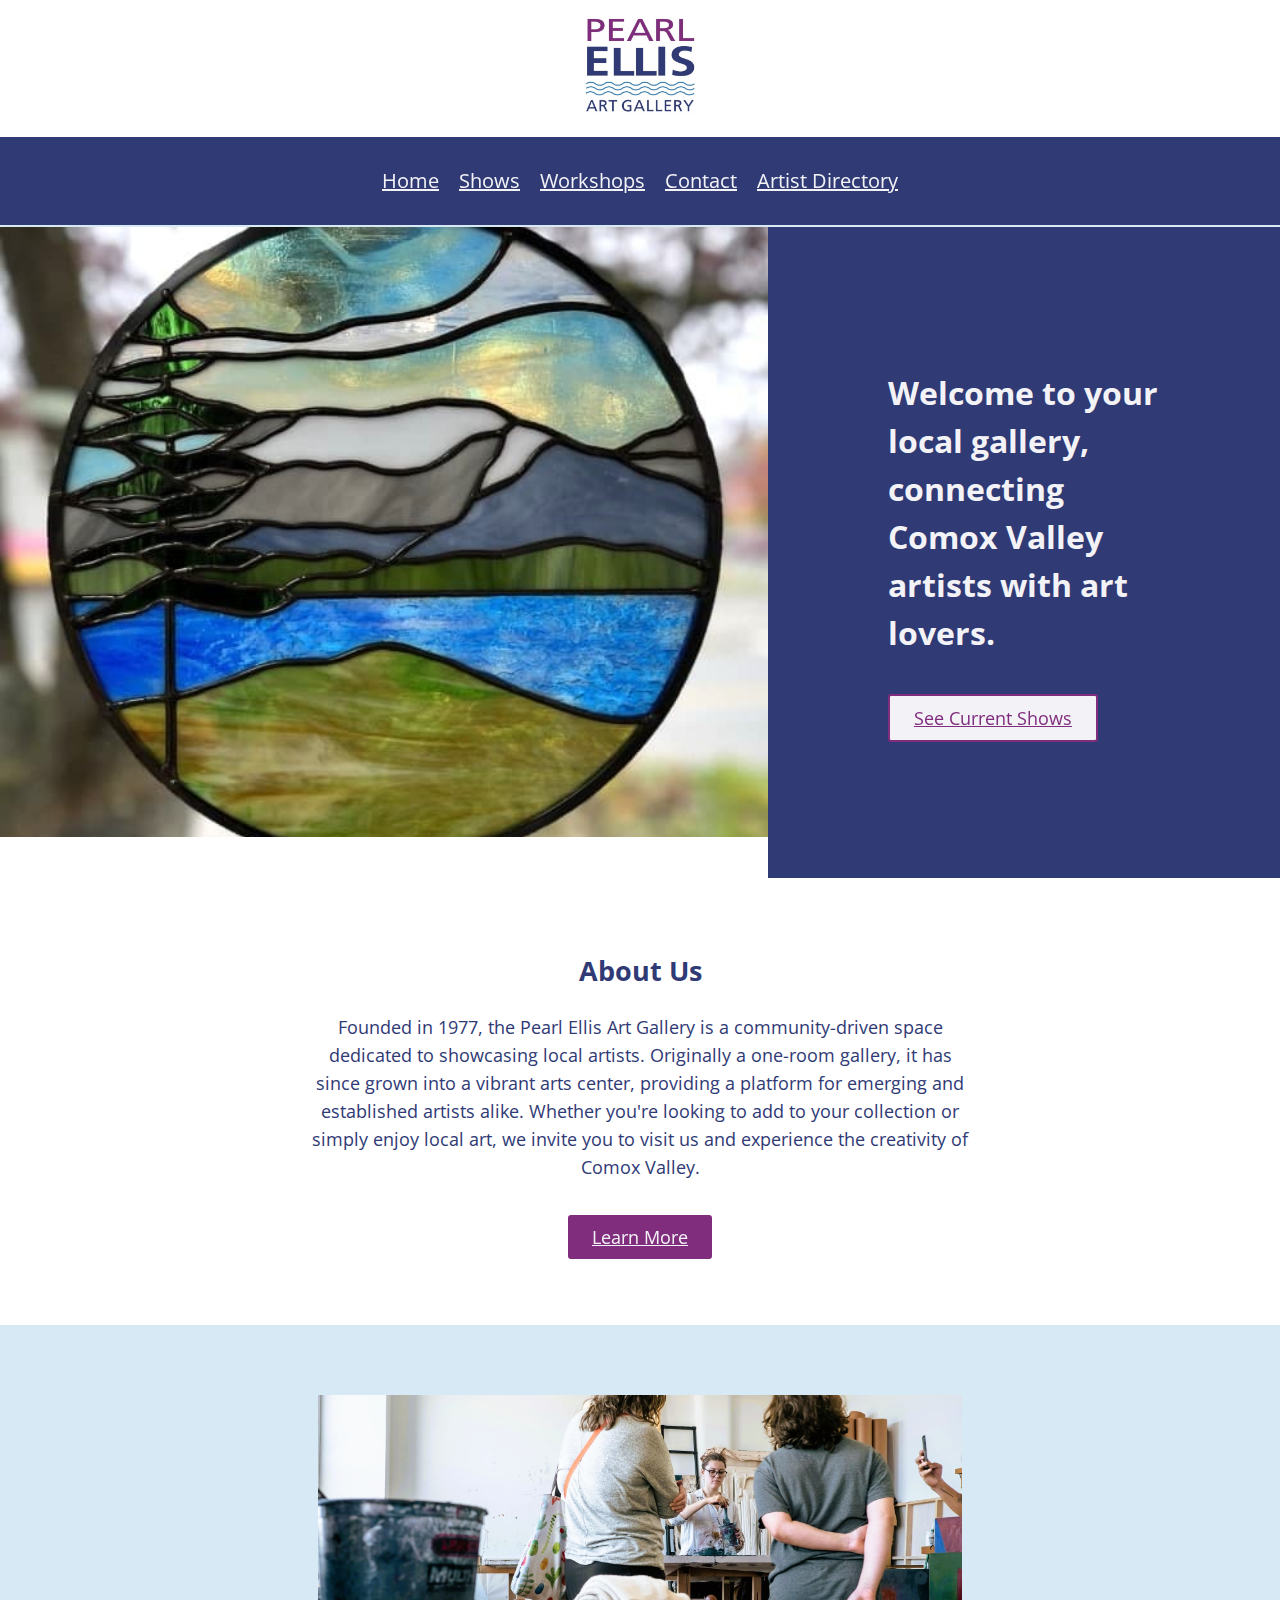
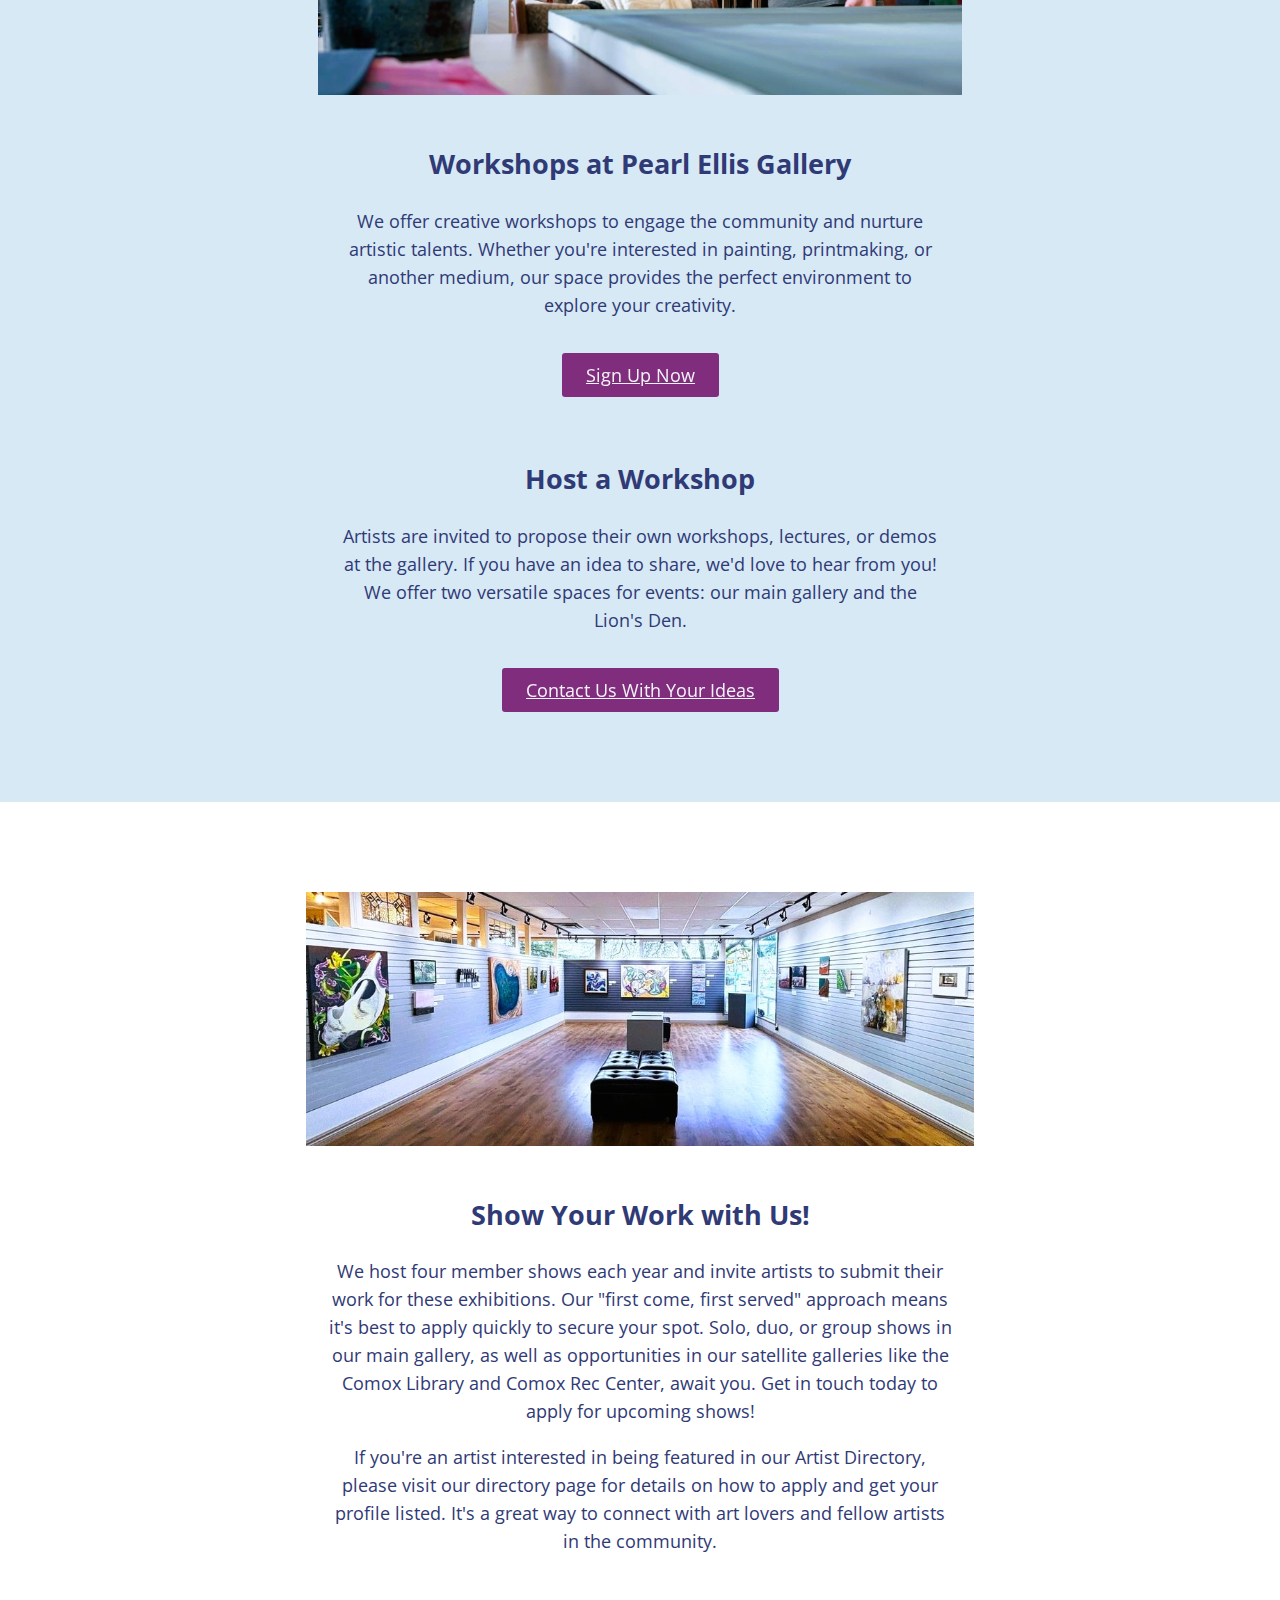
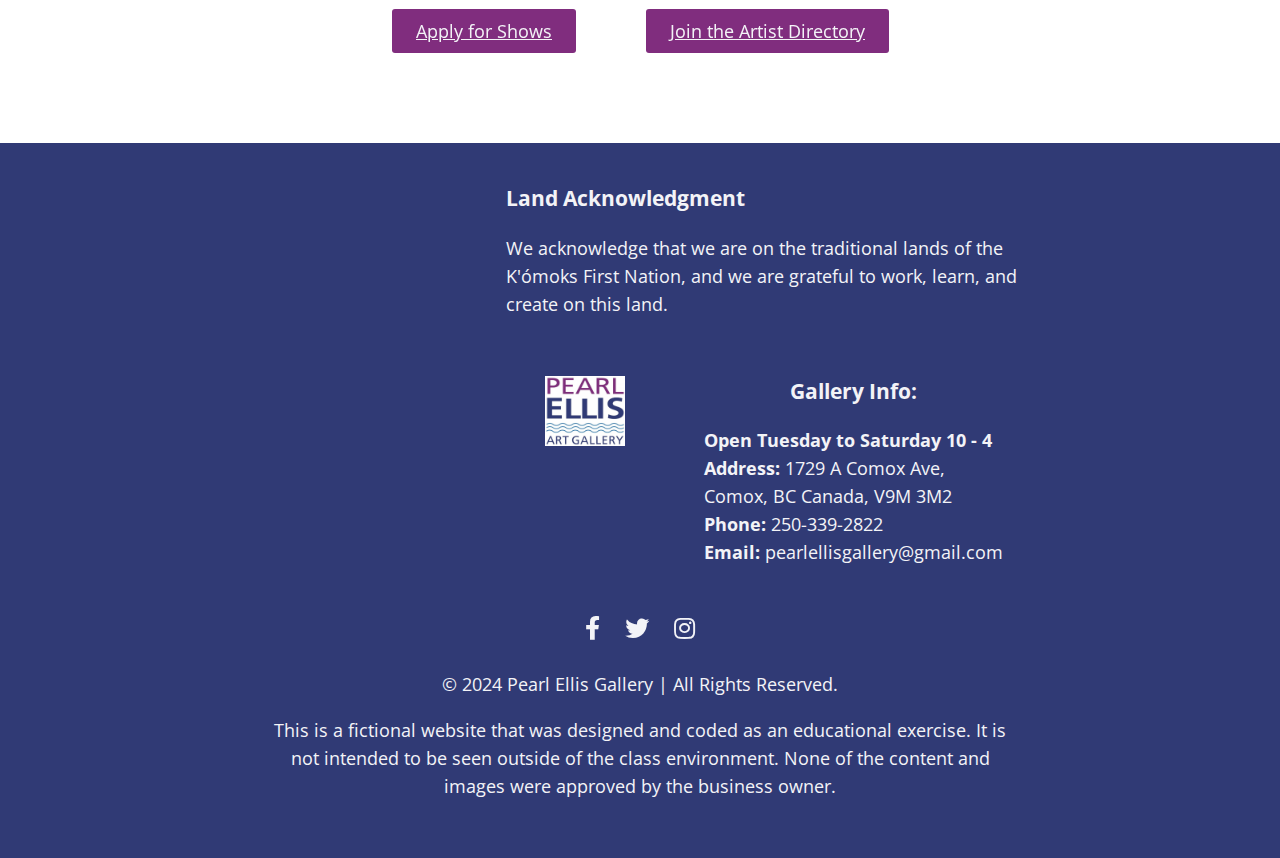
==== commit aba7caf2: "Make codes prettier with Prettier" ====
--- a/index.html
+++ b/index.html
@@ -35,11 +35,16 @@
           <i class="fas fa-bars"></i>
         </button>
         <ul class="nav-links">
+          <!-- hrv-grow is applied to the links so they pop out on hover. -->
           <li><a href="index.html" class="hvr-grow">Home</a></li>
           <li><a href="shows.html" class="hvr-grow">Shows</a></li>
           <li><a href="" class="hvr-grow">Workshops</a></li>
           <li><a href="" class="hvr-grow">Contact</a></li>
-          <li><a href="artist-directory.html" class="hvr-grow">Artist Directory</a></li>
+          <li>
+            <a href="artist-directory.html" class="hvr-grow"
+              >Artist Directory</a
+            >
+          </li>
         </ul>
       </nav>
     </header>
@@ -50,7 +55,7 @@
             Welcome to your local gallery, connecting Comox Valley artists with
             art lovers.
           </h1>
-          <a href="/shows" class="hvr-grow">See Current Shows</a>
+          <a href="" class="hvr-grow">See Current Shows</a>
         </div>
         <div class="hero-img">
           <img
@@ -62,6 +67,7 @@
       <section class="about">
         <h2>About Us</h2>
         <p>
+          <!-- Taken from Pearl Ellis' website, summarized by ChatGPT -->
           Founded in 1977, the Pearl Ellis Art Gallery is a community-driven
           space dedicated to showcasing local artists. Originally a one-room
           gallery, it has since grown into a vibrant arts center, providing a
@@ -69,7 +75,8 @@
           looking to add to your collection or simply enjoy local art, we invite
           you to visit us and experience the creativity of Comox Valley.
         </p>
-        <a href="/about" class="hvr-grow">Learn More</a>
+        <a href="" class="hvr-grow">Learn More</a
+        ><!-- hrv-grow is applied to buttons so they pop out on hover. -->
       </section>
       <section class="workshops">
         <div class="workshop-wrapper">
@@ -82,16 +89,18 @@
           <!--There are no images of Pearl Ellis' workshops in action, so I borrowed one from Pexels-->
           <div class="workshop-copy">
             <h2>Workshops at Pearl Ellis Gallery</h2>
+            <!-- Following paragraph generated by ChatGPT -->
             <p>
               We offer creative workshops to engage the community and nurture
               artistic talents. Whether you&apos;re interested in painting,
               printmaking, or another medium, our space provides the perfect
               environment to explore your creativity.
             </p>
-            <a href="/workshops" class="hvr-grow">Sign Up Now</a>
+            <a href="" class="hvr-grow">Sign Up Now</a>
           </div>
           <div class="host-workshop">
             <h2>Host a Workshop</h2>
+            <!-- Following info taken from Pearl Ellis' website, reworded by ChatGPT -->
             <p>
               Artists are invited to propose their own workshops, lectures, or
               demos at the gallery. If you have an idea to share, we'd love to
@@ -112,6 +121,7 @@
         <!--This image is pretty small to begin with, so I didn't optimize.-->
         <div class="artists-copy">
           <h2>Show Your Work with Us&excl;</h2>
+          <!-- Following info taken from Pearl Ellis' website, reworded by ChatGPT -->
           <p>
             We host four member shows each year and invite artists to submit
             their work for these exhibitions. Our "first come, first served"
@@ -121,6 +131,7 @@
             Comox Rec Center, await you. Get in touch today to apply for
             upcoming shows!
           </p>
+          <!-- These words are by me:-->
           <p>
             If you're an artist interested in being featured in our Artist
             Directory, please visit our directory page for details on how to
@@ -129,20 +140,32 @@
           </p>
         </div>
         <div class="cta-buttons">
-          <a href="/shows" class="hvr-grow">Apply for Shows</a>
-          <a href="/artist-directory" class="hvr-grow"
+          <a href="shows.html" class="hvr-grow">Apply for Shows</a>
+          <a href="artist-directory.html" class="hvr-grow"
             >Join the Artist Directory</a
-          >
+          ><!-- Ideally this link would go to the Form to get on the Directory, but this was outside the scope of the project-->
         </div>
       </section>
     </main>
     <footer>
       <section class="first-footer">
         <div class="foot-wrap">
-          <div class="map"><iframe src="https://www.google.com/maps/embed?pb=!1m18!1m12!1m3!1d2582.0289167567903!2d-124.92687402348847!3d49.672593971454205!2m3!1f0!2f0!3f0!3m2!1i1024!2i768!4f13.1!3m3!1m2!1s0x54881315b96ec27f%3A0x7d62df0ee9deee7a!2sPearl%20Ellis%20Gallery!5e0!3m2!1sen!2sca!4v1732381402403!5m2!1sen!2sca" width="300" height="225" style="border:0;" allowfullscreen="" loading="lazy" referrerpolicy="no-referrer-when-downgrade"></iframe></div>
+          <!-- Here's my embedded Google Map :)-->
+          <div class="map">
+            <iframe
+              src="https://www.google.com/maps/embed?pb=!1m18!1m12!1m3!1d2582.0289167567903!2d-124.92687402348847!3d49.672593971454205!2m3!1f0!2f0!3f0!3m2!1i1024!2i768!4f13.1!3m3!1m2!1s0x54881315b96ec27f%3A0x7d62df0ee9deee7a!2sPearl%20Ellis%20Gallery!5e0!3m2!1sen!2sca!4v1732381402403!5m2!1sen!2sca"
+              width="300"
+              height="225"
+              style="border: 0"
+              allowfullscreen=""
+              loading="lazy"
+              referrerpolicy="no-referrer-when-downgrade"
+            ></iframe>
+          </div>
           <div class="foot-details">
             <div class="land-back">
               <h3>Land Acknowledgment</h3>
+              <!-- Land Acknowledment is from Pearl Ellis but reworded slightly -->
               <p>
                 We acknowledge that we are on the traditional lands of the
                 K&apos;ómoks First Nation, and we are grateful to work, learn,
@@ -199,7 +222,11 @@
         </div>
         <div class="copyright">
           <p>&copy; 2024 Pearl Ellis Gallery | All Rights Reserved.</p>
-          <p>This is a fictional website that was designed and coded as an educational exercise. It is not intended to be seen outside of the class environment. None of the content and images were approved by the business owner.
+          <p>
+            This is a fictional website that was designed and coded as an
+            educational exercise. It is not intended to be seen outside of the
+            class environment. None of the content and images were approved by
+            the business owner.
           </p>
         </div>
       </section>
--- a/style.css
+++ b/style.css
@@ -18,7 +18,7 @@
   text-align: center;
 }
 
-/* Grow */
+/* === GROW Transition Requirement ===*/
 .hvr-grow {
   display: inline-block;
   vertical-align: middle;
@@ -30,7 +30,9 @@
   -webkit-transition-property: transform;
   transition-property: transform;
 }
-.hvr-grow:hover, .hvr-grow:focus, .hvr-grow:active {
+.hvr-grow:hover,
+.hvr-grow:focus,
+.hvr-grow:active {
   -webkit-transform: scale(1.1);
   transform: scale(1.1);
 }
@@ -40,6 +42,10 @@
 h1 {
   line-height: 4.8rem;
   font-size: 3.2rem;
+}
+
+h2 {
+  line-height: 4rem;
 }
 
 h1 h2 h3 {
@@ -91,12 +97,12 @@
 nav a {
   text-decoration: underline;
   color: #f3f3f7;
-  font-size: 2.0rem;
+  font-size: 2rem;
   line-height: 3.2rem;
 }
 
 nav a:hover {
-  color:#d6e9f5
+  color: #d6e9f5;
 }
 
 .hamburger {
@@ -136,7 +142,7 @@
 .hero a:hover {
   background-color: #802d7e;
   color: #f3f3f7;
-  border: 2px solid #f3f3f7
+  border: 2px solid #f3f3f7;
 }
 
 .hero-img img {
@@ -269,7 +275,7 @@
   max-width: 200px;
 }
 
-/*========= SHOWS PAGE ========*/
+/*========= SHOWS PAGE =========*/
 
 .submissions {
   background-color: #d6e9f5;
@@ -280,8 +286,7 @@
 .more-upcoming,
 .recent,
 .old,
-.oldest
-{
+.oldest {
   padding: 2em;
 }
 
@@ -325,7 +330,7 @@
   padding: 1.2rem;
   border: 1px solid #d6e9f5;
   border-radius: 4px;
-  margin-top: .6rem;
+  margin-top: 0.6rem;
   margin-bottom: 1.6rem;
   resize: vertical;
 }
@@ -335,7 +340,7 @@
   padding: 1.2rem;
   border: 1px solid #d6e9f5;
   border-radius: 2px;
-  margin-top: .6rem;
+  margin-top: 0.6rem;
   margin-bottom: 1.6rem;
   resize: vertical;
 }
@@ -379,8 +384,10 @@
 
 input[type="file"] {
   padding-bottom: 1.6rem;
-  padding-top: .8rem;
-}
+  padding-top: 0.8rem;
+}
+
+/*--------Past Shows Section--------*/
 
 .past-wrap img {
   width: 100%;
@@ -391,7 +398,6 @@
 .past {
   margin: 2em;
 }
-
 
 /*-------- Shows Video Section ---------*/
 
@@ -409,13 +415,11 @@
 
 /*======== ARTIST DIRECTORY PAGE ========*/
 
-
 .directory {
   background-color: #d6e9f5;
   padding-bottom: 3rem;
 }
 
-
 .directory-img img {
   width: 100%;
   max-width: 400px;
@@ -429,8 +433,9 @@
   width: 100%;
 }
 
-td, th {
-  padding: .8rem;
+td,
+th {
+  padding: 0.8rem;
   text-wrap: nowrap;
 }
 
@@ -466,14 +471,11 @@
   cursor: pointer;
 }
 
-
-
-/*========LARGE DEVICES (desktops, 1200px and up)========*/
+/*========MEDIA QUERIES !! LARGE DEVICES (desktops, 1200px and up)========*/
 
 @media only screen and (min-width: 1200px) {
-  
   /*===========LARGE HOME PAGE=============*/
-  
+
   /*-------- LARGE HEADER ---------*/
 
   nav ul {
@@ -630,10 +632,9 @@
   .upcoming {
     flex: 1 1 300px;
     text-align: left;
-
-  }
-
-    /*------ LARGE SUBMISSIONS SECTION -------*/
+  }
+
+  /*------ LARGE SUBMISSIONS SECTION -------*/
 
   .wrapper-form {
     margin: 0 auto;
@@ -650,7 +651,7 @@
     margin: 0;
   }
 
-/*------ LARGE PAST SHOWS SECTION -------*/
+  /*------ LARGE PAST SHOWS SECTION -------*/
 
   .past-wrap {
     display: flex;
@@ -680,15 +681,13 @@
     text-align: left;
   }
 
-/*------ LARGE SUBMISSIONS SECTION -------*/
+  /*------ LARGE NEWS SECTION -------*/
 
   .vid-wrap iframe {
     margin-bottom: 3em;
   }
 
-/*===========LARGE ARTIST DIRECTORY PAGE=============*/
-  
-/*-------- LARGE MEMBER SECTION ---------*/
+  /*===========LARGE ARTIST DIRECTORY PAGE=============*/
 
   .about {
     margin: 0 auto;
@@ -716,7 +715,4 @@
     padding-top: 5em;
     padding-bottom: 5em;
   }
-
-/*-------- LARGE ARTIST DIRECTORY SECTION ---------*/
-
-}+}
